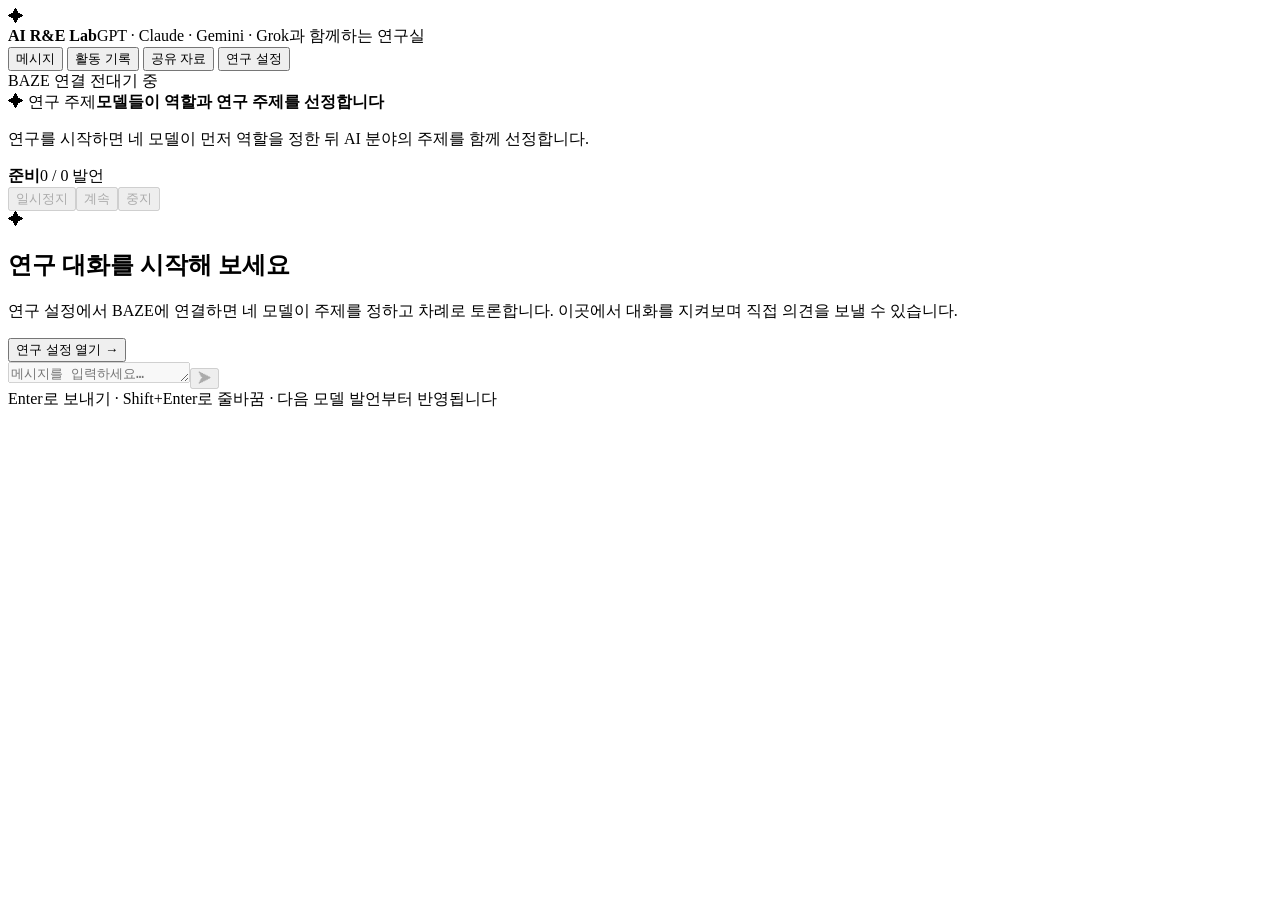
==== web/index.html @ 673c6cfc "Support four participants with one model and key each" ====
<!doctype html>
<html lang="ko">
<head>
  <meta charset="utf-8">
  <meta name="viewport" content="width=device-width, initial-scale=1">
  <title>AI R&E Lab · 공동 연구 채팅</title>
  <link rel="stylesheet" href="/style.css">
</head>
<body>
  <div class="app-shell">
    <header class="app-header">
      <div class="room-identity"><div class="room-mark">✦</div><div><strong>AI R&E Lab</strong><span>GPT · Claude · Gemini · Grok과 함께하는 연구실</span></div></div>
      <nav class="tabs" aria-label="연구실 화면">
        <button class="tab active" data-tab="chat" aria-current="page">메시지</button>
        <button class="tab" data-tab="activity">활동 기록</button>
        <button class="tab" data-tab="files">공유 자료</button>
        <button class="tab" data-tab="settings">연구 설정</button>
      </nav>
      <div class="header-status"><span id="connectionStatus" class="connection-status">BAZE 연결 전</span><span id="statusBadge" class="status-badge">대기 중</span></div>
    </header>

    <main id="chatPanel" class="chat-panel" aria-label="연구 대화">
      <div class="conversation">
        <div class="topic-strip"><span class="pin">✦ 연구 주제</span><strong id="topicTitle">모델들이 역할과 연구 주제를 선정합니다</strong><p id="questionText">연구를 시작하면 네 모델이 먼저 역할을 정한 뒤 AI 분야의 주제를 함께 선정합니다.</p></div>
        <div class="progress-strip"><div><span class="activity-dot"></span><strong id="phaseText">준비</strong><span id="turnText">0 / 0 발언</span></div><div class="quick-actions"><button id="pauseBtn" disabled>일시정지</button><button id="resumeBtn" disabled>계속</button><button id="stopBtn" disabled>중지</button></div></div>
        <section id="timeline" class="timeline" aria-live="polite"><div class="empty-state"><span>✦</span><h1>연구 대화를 시작해 보세요</h1><p>연구 설정에서 BAZE에 연결하면 네 모델이 주제를 정하고 차례로 토론합니다. 이곳에서 대화를 지켜보며 직접 의견을 보낼 수 있습니다.</p><button class="text-action" data-open="settings">연구 설정 열기 →</button></div></section>
        <div class="composer-area"><form id="messageForm" class="composer"><textarea id="messageInput" rows="1" placeholder="메시지를 입력하세요…" disabled></textarea><button id="sendBtn" type="submit" aria-label="메시지 보내기" disabled>➤</button></form><div class="composer-help">Enter로 보내기 · Shift+Enter로 줄바꿈 · 다음 모델 발언부터 반영됩니다</div></div>
      </div>
    </main>

    <main id="activityPanel" class="page-panel" hidden>
      <div class="page-content"><div class="page-intro"><span class="eyebrow">LIVE ACTIVITY</span><h1>모델 활동 기록</h1><p>호출 계정·모델·상태·실제 프롬프트와 응답을 네 사람이 함께 확인합니다.</p></div>
        <section class="card activity-note"><h2>보이는 범위</h2><p>요청이 시작되면 기다리는 상태가 표시되고, 완료 후 응답과 사용량이 기록됩니다. 모델 제공업체가 공개하지 않는 내부 사고 과정은 볼 수 없습니다.</p></section>
        <section class="card activity-card"><h2>네 모델이 정한 역할</h2><div id="roleList" class="role-list">연구 시작 후 네 모델이 역할을 협의합니다.</div></section>
        <section class="card activity-card"><h2>API 호출</h2><div id="activityList" class="activity-list">아직 호출 기록이 없습니다.</div></section>
        <section id="activityDetail" class="card activity-card activity-detail" hidden><h2 id="detailTitle">호출 내용</h2><h3>모델에 전달한 프롬프트</h3><pre id="detailPrompt"></pre><h3>받은 응답</h3><pre id="detailResponse"></pre><details><summary>원형 API 응답 보기</summary><pre id="detailRaw"></pre></details></section>
      </div>
    </main>

    <main id="filesPanel" class="page-panel" hidden>
      <div class="page-content"><div class="page-intro"><span class="eyebrow">SHARED FILES</span><h1>공유 자료</h1><p>네 사람이 올린 자료와 출처는 같은 연구 폴더에 저장됩니다.</p></div>
        <div class="card-grid"><section class="card"><div class="card-icon">▤</div><h2>프로젝트 폴더</h2><p>연구 대화, 원본 응답, 결과 초안을 호스트 컴퓨터에 보관합니다.</p><p id="projectPath" class="path">연구 시작 후 생성됩니다.</p><div class="card-actions"><button id="copyPathBtn" class="secondary" disabled>경로 복사</button><button id="downloadBtn" class="secondary" disabled>전체 ZIP 받기</button></div></section>
        <section class="card"><div class="card-icon">↑</div><h2>데이터셋 추가</h2><p>UTF-8 CSV · TSV · TXT · MD · JSON · JSONL, 최대 2MB</p><input id="datasetFile" type="file" accept=".csv,.tsv,.txt,.md,.json,.jsonl" disabled><button id="uploadBtn" class="secondary" disabled>선택한 파일 올리기</button><ul id="datasetList" class="file-list"><li>아직 추가된 자료가 없습니다.</li></ul></section>
        <section class="card"><div class="card-icon">↗</div><h2>출처 기록</h2><p>제목과 URL, 수집 방법을 남겨 연구 기록에 포함합니다.</p><input id="sourceTitle" placeholder="자료 제목" disabled><input id="sourceUrl" type="url" placeholder="https://..." disabled><textarea id="sourceNote" rows="3" placeholder="출처·수집 방법 메모" disabled></textarea><button id="sourceBtn" class="secondary" disabled>출처 추가</button></section></div>
        <p class="page-note">자료 내용과 출처는 자동 검증되지 않습니다. 모델이 만든 내용은 실제 관찰 결과와 구분해 확인하세요.</p>
      </div>
    </main>

    <main id="settingsPanel" class="page-panel" hidden>
      <div class="page-content"><div class="page-intro"><span class="eyebrow">RESEARCH SETTINGS</span><h1>연구 설정</h1><p>네 참여자 모두 같은 연구를 설정하고 시작·중지할 수 있습니다. 실제 API 호출 비용이 발생합니다.</p></div>
        <section class="card settings-card"><div class="card-icon">◇</div><h2>각자의 BAZE 키 연결</h2><p id="keyHelp">이 화면에서 입력한 키는 내 계정으로 연결됩니다. 키는 서버 메모리에만 보관되며 상대 화면에 표시되지 않습니다.</p><div class="key-row"><input id="apiKey" type="password" autocomplete="off" placeholder="내 BAZE API 키"><button id="connectBtn" class="secondary">내 키 연결</button></div><div class="account-status"><span id="userConnection">연구자 · 연결 전</span><span id="friendConnection">친구 · 연결 전</span><span id="member3Connection">참여자 3 · 연결 전</span><span id="member4Connection">참여자 4 · 연결 전</span></div><button id="disconnectBtn" class="disconnect-button" disabled>내 키 연결 해제</button></section>
        <section class="card settings-card"><div class="card-icon">✦</div><h2>네 모델이 역할과 주제 선정</h2><p>네 모델이 먼저 연구 역할을 협의합니다. 이어서 역할에 따라 주제를 토론하고 선정합니다. 각 사람의 키에 모델 하나씩 배정하세요.</p><label for="rounds">연구 토론 라운드</label><select id="rounds"><option value="1">1회 · 총 12번 호출</option><option value="2">2회 · 총 16번 호출</option><option value="3">3회 · 총 20번 호출</option></select><label class="check-row" for="stepMode"><input id="stepMode" type="checkbox"> 모델 발언마다 잠시 멈추기</label>
          <div class="model-grid"><strong>모델</strong><strong>담당 계정</strong><strong>사용할 모델 ID</strong>
            <label for="account-gpt">GPT</label><select id="account-gpt"><option value="user">연구자</option><option value="friend">친구</option><option value="member3">참여자 3</option><option value="member4">참여자 4</option></select><select id="model-gpt" disabled><option>연결 후 선택</option></select>
            <label for="account-claude">Claude</label><select id="account-claude"><option value="user">연구자</option><option value="friend">친구</option><option value="member3">참여자 3</option><option value="member4">참여자 4</option></select><select id="model-claude" disabled><option>연결 후 선택</option></select>
            <label for="account-gemini">Gemini</label><select id="account-gemini"><option value="user">연구자</option><option value="friend">친구</option><option value="member3">참여자 3</option><option value="member4">참여자 4</option></select><select id="model-gemini" disabled><option>연결 후 선택</option></select>
            <label for="account-grok">Grok</label><select id="account-grok"><option value="user">연구자</option><option value="friend">친구</option><option value="member3">참여자 3</option><option value="member4">참여자 4</option></select><select id="model-grok" disabled><option>연결 후 선택</option></select></div>
          <p id="assignmentStatus" class="assignment-status">각 사람이 한 모델을 맡아야 합니다.</p>
          <button id="startBtn" class="primary" disabled>연구 시작하기 <span>↗</span></button></section>
      </div>
    </main>
  </div>
  <div id="toast" class="toast" role="status"></div>
  <script src="/app.js" defer></script>
</body>
</html>
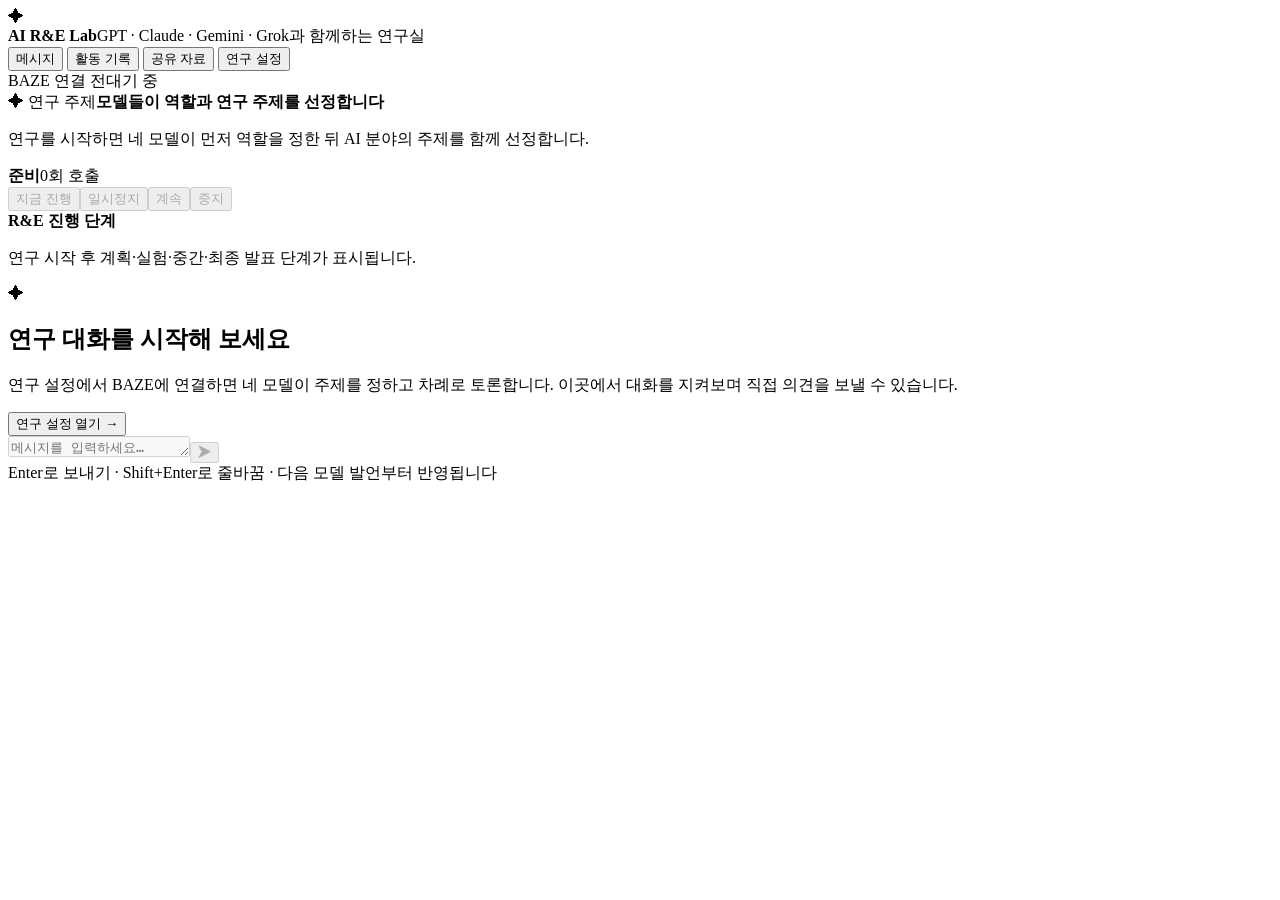
==== commit e8692ef2: "Add autonomous R&E stages, experiments, reviews, and scheduled resume" ====
--- a/web/index.html
+++ b/web/index.html
@@ -16,13 +16,14 @@
         <button class="tab" data-tab="files">공유 자료</button>
         <button class="tab" data-tab="settings">연구 설정</button>
       </nav>
-      <div class="header-status"><span id="connectionStatus" class="connection-status">BAZE 연결 전</span><span id="statusBadge" class="status-badge">대기 중</span></div>
+      <div class="header-status"><span id="connectionStatus" class="connection-status">BAZE 연결 전</span><span id="statusBadge" class="status-badge">대기 중</span><button id="logoutBtn" class="logout-button" type="button" hidden>로그아웃</button></div>
     </header>
 
     <main id="chatPanel" class="chat-panel" aria-label="연구 대화">
       <div class="conversation">
         <div class="topic-strip"><span class="pin">✦ 연구 주제</span><strong id="topicTitle">모델들이 역할과 연구 주제를 선정합니다</strong><p id="questionText">연구를 시작하면 네 모델이 먼저 역할을 정한 뒤 AI 분야의 주제를 함께 선정합니다.</p></div>
-        <div class="progress-strip"><div><span class="activity-dot"></span><strong id="phaseText">준비</strong><span id="turnText">0 / 0 발언</span></div><div class="quick-actions"><button id="pauseBtn" disabled>일시정지</button><button id="resumeBtn" disabled>계속</button><button id="stopBtn" disabled>중지</button></div></div>
+        <div class="progress-strip"><div><span class="activity-dot"></span><strong id="phaseText">준비</strong><span id="turnText">0회 호출</span></div><div class="quick-actions"><button id="stepBtn" disabled>지금 진행</button><button id="pauseBtn" disabled>일시정지</button><button id="resumeBtn" disabled>계속</button><button id="stopBtn" disabled>중지</button></div></div>
+        <section id="workflowCard" class="workflow-card"><strong>R&E 진행 단계</strong><p id="workflowStatus">연구 시작 후 계획·실험·중간·최종 발표 단계가 표시됩니다.</p><p id="budgetStatus"></p><div id="reviewBox" hidden><p id="reviewPrompt"></p><textarea id="reviewFeedback" rows="3" placeholder="승인 의견 또는 수정 요청을 입력하세요"></textarea><div class="card-actions"><button id="approveBtn" class="primary">검토 후 승인</button><button id="reviseBtn" class="secondary">수정 요청</button></div></div></section>
         <section id="timeline" class="timeline" aria-live="polite"><div class="empty-state"><span>✦</span><h1>연구 대화를 시작해 보세요</h1><p>연구 설정에서 BAZE에 연결하면 네 모델이 주제를 정하고 차례로 토론합니다. 이곳에서 대화를 지켜보며 직접 의견을 보낼 수 있습니다.</p><button class="text-action" data-open="settings">연구 설정 열기 →</button></div></section>
         <div class="composer-area"><form id="messageForm" class="composer"><textarea id="messageInput" rows="1" placeholder="메시지를 입력하세요…" disabled></textarea><button id="sendBtn" type="submit" aria-label="메시지 보내기" disabled>➤</button></form><div class="composer-help">Enter로 보내기 · Shift+Enter로 줄바꿈 · 다음 모델 발언부터 반영됩니다</div></div>
       </div>
@@ -39,24 +40,39 @@
 
     <main id="filesPanel" class="page-panel" hidden>
       <div class="page-content"><div class="page-intro"><span class="eyebrow">SHARED FILES</span><h1>공유 자료</h1><p>네 사람이 올린 자료와 출처는 같은 연구 폴더에 저장됩니다.</p></div>
-        <div class="card-grid"><section class="card"><div class="card-icon">▤</div><h2>프로젝트 폴더</h2><p>연구 대화, 원본 응답, 결과 초안을 호스트 컴퓨터에 보관합니다.</p><p id="projectPath" class="path">연구 시작 후 생성됩니다.</p><div class="card-actions"><button id="copyPathBtn" class="secondary" disabled>경로 복사</button><button id="downloadBtn" class="secondary" disabled>전체 ZIP 받기</button></div></section>
+        <div class="card-grid"><section class="card"><div class="card-icon">▤</div><h2>프로젝트 폴더</h2><p>연구 대화, 원본 응답, 데이터셋, 실험 결과, 발표 자료를 보관합니다.</p><p id="projectPath" class="path">연구 시작 후 생성됩니다.</p><div class="card-actions"><button id="copyPathBtn" class="secondary" disabled>경로 복사</button><button id="downloadBtn" class="secondary" disabled>전체 ZIP 받기</button></div></section>
         <section class="card"><div class="card-icon">↑</div><h2>데이터셋 추가</h2><p>UTF-8 CSV · TSV · TXT · MD · JSON · JSONL, 최대 2MB</p><input id="datasetFile" type="file" accept=".csv,.tsv,.txt,.md,.json,.jsonl" disabled><button id="uploadBtn" class="secondary" disabled>선택한 파일 올리기</button><ul id="datasetList" class="file-list"><li>아직 추가된 자료가 없습니다.</li></ul></section>
         <section class="card"><div class="card-icon">↗</div><h2>출처 기록</h2><p>제목과 URL, 수집 방법을 남겨 연구 기록에 포함합니다.</p><input id="sourceTitle" placeholder="자료 제목" disabled><input id="sourceUrl" type="url" placeholder="https://..." disabled><textarea id="sourceNote" rows="3" placeholder="출처·수집 방법 메모" disabled></textarea><button id="sourceBtn" class="secondary" disabled>출처 추가</button></section></div>
-        <p class="page-note">자료 내용과 출처는 자동 검증되지 않습니다. 모델이 만든 내용은 실제 관찰 결과와 구분해 확인하세요.</p>
+        <section class="card"><h2>검토할 보고서·발표 자료</h2><div id="deliverableList">아직 생성된 자료가 없습니다.</div></section>
+        <p class="page-note">AI 생성 실험 사례는 실제 관찰과 구분합니다. 출처와 결론을 사람이 확인한 뒤 각 발표 단계를 승인하세요.</p>
       </div>
     </main>
 
     <main id="settingsPanel" class="page-panel" hidden>
       <div class="page-content"><div class="page-intro"><span class="eyebrow">RESEARCH SETTINGS</span><h1>연구 설정</h1><p>네 참여자 모두 같은 연구를 설정하고 시작·중지할 수 있습니다. 실제 API 호출 비용이 발생합니다.</p></div>
-        <section class="card settings-card"><div class="card-icon">◇</div><h2>각자의 BAZE 키 연결</h2><p id="keyHelp">이 화면에서 입력한 키는 내 계정으로 연결됩니다. 키는 서버 메모리에만 보관되며 상대 화면에 표시되지 않습니다.</p><div class="key-row"><input id="apiKey" type="password" autocomplete="off" placeholder="내 BAZE API 키"><button id="connectBtn" class="secondary">내 키 연결</button></div><div class="account-status"><span id="userConnection">연구자 · 연결 전</span><span id="friendConnection">친구 · 연결 전</span><span id="member3Connection">참여자 3 · 연결 전</span><span id="member4Connection">참여자 4 · 연결 전</span></div><button id="disconnectBtn" class="disconnect-button" disabled>내 키 연결 해제</button></section>
-        <section class="card settings-card"><div class="card-icon">✦</div><h2>네 모델이 역할과 주제 선정</h2><p>네 모델이 먼저 연구 역할을 협의합니다. 이어서 역할에 따라 주제를 토론하고 선정합니다. 각 사람의 키에 모델 하나씩 배정하세요.</p><label for="rounds">연구 토론 라운드</label><select id="rounds"><option value="1">1회 · 총 12번 호출</option><option value="2">2회 · 총 16번 호출</option><option value="3">3회 · 총 20번 호출</option></select><label class="check-row" for="stepMode"><input id="stepMode" type="checkbox"> 모델 발언마다 잠시 멈추기</label>
+        <section class="card settings-card"><div class="card-icon">◇</div><h2>BAZE 키 네 칸 관리</h2><p id="keyHelp">로그인한 네 사람 누구나 네 칸의 키를 등록·교체·해제할 수 있습니다. 저장한 키 값은 화면에 다시 표시되지 않습니다.</p>
+          <div class="key-slot"><label for="apiKey-user">1415</label><input id="apiKey-user" type="password" autocomplete="off" placeholder="1415의 BAZE API 키"><button class="secondary connect-key" data-slot="user">저장</button><button class="disconnect-button disconnect-key" data-slot="user">해제</button><span id="userConnection">연결 전</span></div>
+          <div class="key-slot"><label for="apiKey-friend">1314</label><input id="apiKey-friend" type="password" autocomplete="off" placeholder="1314의 BAZE API 키"><button class="secondary connect-key" data-slot="friend">저장</button><button class="disconnect-button disconnect-key" data-slot="friend">해제</button><span id="friendConnection">연결 전</span></div>
+          <div class="key-slot"><label for="apiKey-member3">1410</label><input id="apiKey-member3" type="password" autocomplete="off" placeholder="1410의 BAZE API 키"><button class="secondary connect-key" data-slot="member3">저장</button><button class="disconnect-button disconnect-key" data-slot="member3">해제</button><span id="member3Connection">연결 전</span></div>
+          <div class="key-slot"><label for="apiKey-member4">1411</label><input id="apiKey-member4" type="password" autocomplete="off" placeholder="1411의 BAZE API 키"><button class="secondary connect-key" data-slot="member4">저장</button><button class="disconnect-button disconnect-key" data-slot="member4">해제</button><span id="member4Connection">연결 전</span></div>
+          <p id="keyStorageStatus" class="key-storage-status">저장소 상태 확인 중</p></section>
+        <section class="card settings-card"><div class="card-icon">✦</div><h2>자율 R&E 시작</h2><p>네 모델이 역할과 주제를 선정하고, 필요한 만큼 토론·실험합니다. 계획서·계획발표, 중간발표, 최종보고서·최종발표마다 네 사람이 자료를 검토하고 승인합니다. BAZE 잔액이 5,000 크레딧 미만이면 다음 한국 시간 자정 후 실제 잔액을 다시 확인합니다.</p>
           <div class="model-grid"><strong>모델</strong><strong>담당 계정</strong><strong>사용할 모델 ID</strong>
-            <label for="account-gpt">GPT</label><select id="account-gpt"><option value="user">연구자</option><option value="friend">친구</option><option value="member3">참여자 3</option><option value="member4">참여자 4</option></select><select id="model-gpt" disabled><option>연결 후 선택</option></select>
-            <label for="account-claude">Claude</label><select id="account-claude"><option value="user">연구자</option><option value="friend">친구</option><option value="member3">참여자 3</option><option value="member4">참여자 4</option></select><select id="model-claude" disabled><option>연결 후 선택</option></select>
-            <label for="account-gemini">Gemini</label><select id="account-gemini"><option value="user">연구자</option><option value="friend">친구</option><option value="member3">참여자 3</option><option value="member4">참여자 4</option></select><select id="model-gemini" disabled><option>연결 후 선택</option></select>
-            <label for="account-grok">Grok</label><select id="account-grok"><option value="user">연구자</option><option value="friend">친구</option><option value="member3">참여자 3</option><option value="member4">참여자 4</option></select><select id="model-grok" disabled><option>연결 후 선택</option></select></div>
+            <label for="account-gpt">GPT</label><select id="account-gpt"><option value="user">1415</option><option value="friend">1314</option><option value="member3">1410</option><option value="member4">1411</option></select><select id="model-gpt" disabled><option>연결 후 선택</option></select>
+            <label for="account-claude">Claude</label><select id="account-claude"><option value="user">1415</option><option value="friend">1314</option><option value="member3">1410</option><option value="member4">1411</option></select><select id="model-claude" disabled><option>연결 후 선택</option></select>
+            <label for="account-gemini">Gemini</label><select id="account-gemini"><option value="user">1415</option><option value="friend">1314</option><option value="member3">1410</option><option value="member4">1411</option></select><select id="model-gemini" disabled><option>연결 후 선택</option></select>
+            <label for="account-grok">Grok</label><select id="account-grok"><option value="user">1415</option><option value="friend">1314</option><option value="member3">1410</option><option value="member4">1411</option></select><select id="model-grok" disabled><option>연결 후 선택</option></select></div>
           <p id="assignmentStatus" class="assignment-status">각 사람이 한 모델을 맡아야 합니다.</p>
           <button id="startBtn" class="primary" disabled>연구 시작하기 <span>↗</span></button></section>
+        <section class="card settings-card"><div class="card-icon">↻</div><h2>진행 중 모델 교체</h2>
+          <p>연구를 일시정지하고 현재 응답이 끝나면 모델을 바꿀 수 있습니다. 이전 발언과 자료는 유지되고, 다음 발언부터 새 모델 ID가 적용됩니다. 교체 시점과 이유는 연구 기록에 남습니다.</p>
+          <label for="swapProvider">바꿀 모델 계열</label><select id="swapProvider"><option value="gpt">GPT</option><option value="claude">Claude</option><option value="gemini" selected>Gemini</option><option value="grok">Grok</option></select>
+          <p id="swapCurrent">현재 모델: 연구 시작 후 표시</p>
+          <label for="swapModel">새 BAZE 모델 ID</label><input id="swapModel" type="text" autocomplete="off" placeholder="예: BAZE에서 확인한 정확한 Gemini 모델 ID">
+          <label for="swapReason">교체 이유</label><input id="swapReason" type="text" maxlength="500" placeholder="예: 새 모델의 성능을 비교하기 위해">
+          <button id="swapBtn" class="secondary" disabled>모델 교체 기록하고 적용</button>
+          <p id="swapStatus">연구를 일시정지한 뒤 교체할 수 있습니다.</p>
+          <div id="swapHistory"></div></section>
       </div>
     </main>
   </div>
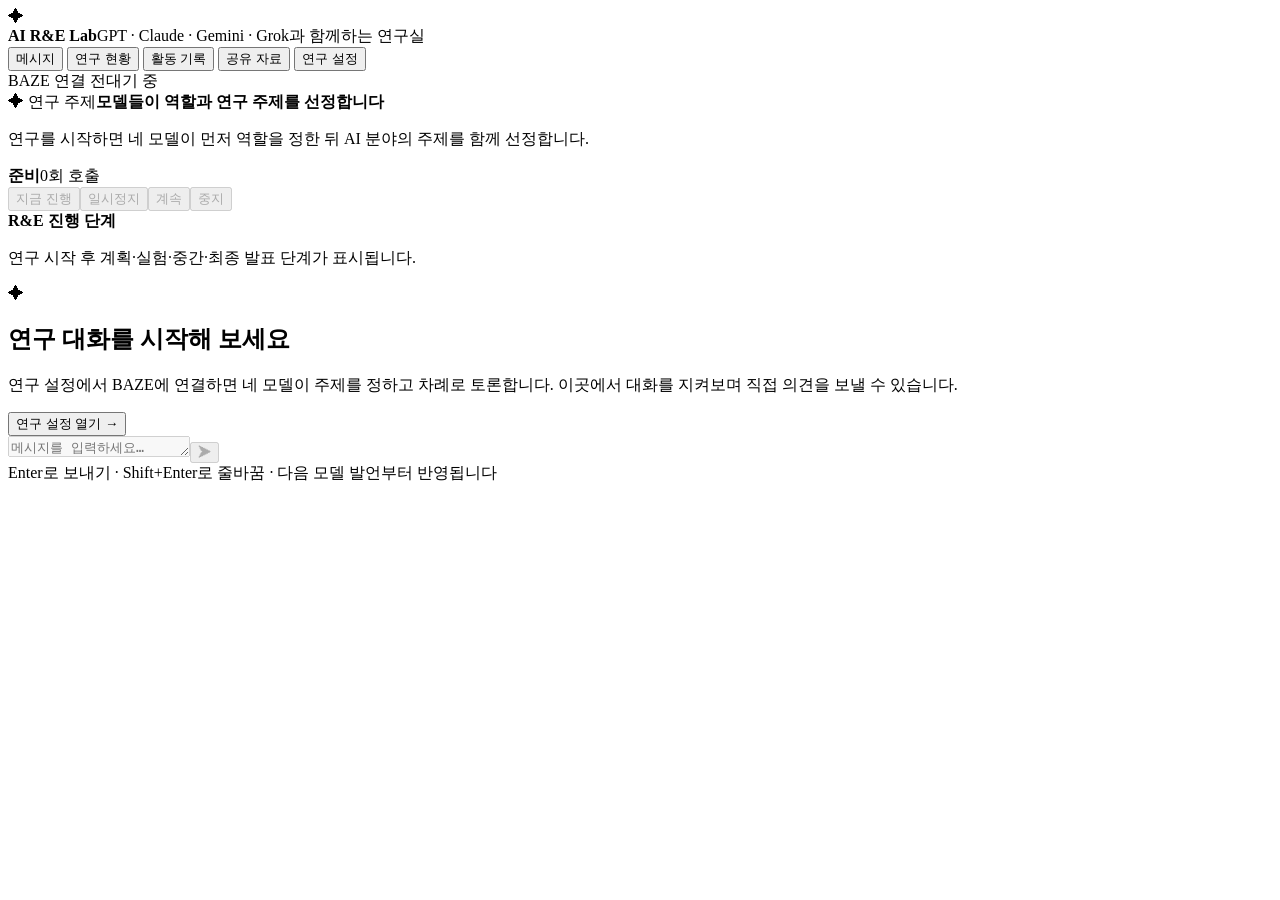
==== commit 3c51b72f: "Show cumulative research overview and use credits until depleted" ====
--- a/web/index.html
+++ b/web/index.html
@@ -12,6 +12,7 @@
       <div class="room-identity"><div class="room-mark">✦</div><div><strong>AI R&E Lab</strong><span>GPT · Claude · Gemini · Grok과 함께하는 연구실</span></div></div>
       <nav class="tabs" aria-label="연구실 화면">
         <button class="tab active" data-tab="chat" aria-current="page">메시지</button>
+        <button class="tab" data-tab="overview">연구 현황</button>
         <button class="tab" data-tab="activity">활동 기록</button>
         <button class="tab" data-tab="files">공유 자료</button>
         <button class="tab" data-tab="settings">연구 설정</button>
@@ -26,6 +27,18 @@
         <section id="workflowCard" class="workflow-card"><strong>R&E 진행 단계</strong><p id="workflowStatus">연구 시작 후 계획·실험·중간·최종 발표 단계가 표시됩니다.</p><p id="budgetStatus"></p><div id="reviewBox" hidden><p id="reviewPrompt"></p><textarea id="reviewFeedback" rows="3" placeholder="승인 의견 또는 수정 요청을 입력하세요"></textarea><div class="card-actions"><button id="approveBtn" class="primary">검토 후 승인</button><button id="reviseBtn" class="secondary">수정 요청</button></div></div></section>
         <section id="timeline" class="timeline" aria-live="polite"><div class="empty-state"><span>✦</span><h1>연구 대화를 시작해 보세요</h1><p>연구 설정에서 BAZE에 연결하면 네 모델이 주제를 정하고 차례로 토론합니다. 이곳에서 대화를 지켜보며 직접 의견을 보낼 수 있습니다.</p><button class="text-action" data-open="settings">연구 설정 열기 →</button></div></section>
         <div class="composer-area"><form id="messageForm" class="composer"><textarea id="messageInput" rows="1" placeholder="메시지를 입력하세요…" disabled></textarea><button id="sendBtn" type="submit" aria-label="메시지 보내기" disabled>➤</button></form><div class="composer-help">Enter로 보내기 · Shift+Enter로 줄바꿈 · 다음 모델 발언부터 반영됩니다</div></div>
+      </div>
+    </main>
+
+    <main id="overviewPanel" class="page-panel" hidden>
+      <div class="page-content overview-content">
+        <div class="page-intro"><span class="eyebrow">RESEARCH OVERVIEW</span><h1>연구 현황</h1><p>저장된 전체 대화에서 단계별 핵심 발언을 발췌하고, 현재 작업과 담당 역할을 함께 보여 줍니다.</p></div>
+        <section class="card overview-hero"><div class="overview-heading"><div><span class="eyebrow">지금까지의 대화</span><h2>누적 요약</h2></div><button id="overviewRefreshBtn" class="secondary" type="button">새로고침</button></div><p id="overviewSummary">연구 기록을 읽는 중입니다.</p><div id="overviewStats" class="overview-stats"></div><p id="overviewCoverage" class="overview-note"></p></section>
+        <section class="card overview-current"><span class="eyebrow">NOW</span><h2>현재 하고 있는 일</h2><strong id="overviewStage">연구 상태 확인 중</strong><p id="overviewTask"></p><p id="overviewReason"></p></section>
+        <section class="card overview-roles"><span class="eyebrow">TEAM</span><h2>네 AI의 역할과 담당 작업</h2><div id="overviewRoles" class="overview-role-grid"></div></section>
+        <section class="card overview-discussion"><span class="eyebrow">CONVERSATION</span><h2>단계별 대화 요약</h2><p class="overview-note">모델의 실제 발언에서 핵심 문장을 발췌합니다. 표시된 문장은 새로 생성한 결론이 아닙니다.</p><div id="overviewSections"></div></section>
+        <div class="overview-bottom"><section class="card"><h2>주요 진행 기록</h2><div id="overviewMilestones"></div></section><section class="card"><h2>참여자 의견·검토</h2><div id="overviewHuman"></div></section></div>
+        <p class="page-note">원문과 원형 API 응답은 활동 기록에서, 전체 대화·자료는 공유 자료의 ZIP에서 확인할 수 있습니다.</p>
       </div>
     </main>
 
@@ -56,7 +69,7 @@
           <div class="key-slot"><label for="apiKey-member3">1410</label><input id="apiKey-member3" type="password" autocomplete="off" placeholder="1410의 BAZE API 키"><button class="secondary connect-key" data-slot="member3">저장</button><button class="disconnect-button disconnect-key" data-slot="member3">해제</button><span id="member3Connection">연결 전</span></div>
           <div class="key-slot"><label for="apiKey-member4">1411</label><input id="apiKey-member4" type="password" autocomplete="off" placeholder="1411의 BAZE API 키"><button class="secondary connect-key" data-slot="member4">저장</button><button class="disconnect-button disconnect-key" data-slot="member4">해제</button><span id="member4Connection">연결 전</span></div>
           <p id="keyStorageStatus" class="key-storage-status">저장소 상태 확인 중</p></section>
-        <section class="card settings-card"><div class="card-icon">✦</div><h2>자율 R&E 시작</h2><p>네 모델이 역할과 주제를 선정하고, 필요한 만큼 토론·실험합니다. 계획서·계획발표, 중간발표, 최종보고서·최종발표마다 네 사람이 자료를 검토하고 승인합니다. BAZE 잔액이 5,000 크레딧 미만이면 다음 한국 시간 자정 후 실제 잔액을 다시 확인합니다.</p>
+        <section class="card settings-card"><div class="card-icon">✦</div><h2>자율 R&E 시작</h2><p>네 모델이 역할과 주제를 선정하고, 필요한 만큼 토론·실험합니다. 계획서·계획발표, 중간발표, 최종보고서·최종발표마다 네 사람이 자료를 검토하고 승인합니다. 담당 계정의 전체 BAZE 크레딧이 0이 되면 다음 한국 시간 자정 후 실제 잔액을 다시 확인합니다.</p>
           <div class="model-grid"><strong>모델</strong><strong>담당 계정</strong><strong>사용할 모델 ID</strong>
             <label for="account-gpt">GPT</label><select id="account-gpt"><option value="user">1415</option><option value="friend">1314</option><option value="member3">1410</option><option value="member4">1411</option></select><select id="model-gpt" disabled><option>연결 후 선택</option></select>
             <label for="account-claude">Claude</label><select id="account-claude"><option value="user">1415</option><option value="friend">1314</option><option value="member3">1410</option><option value="member4">1411</option></select><select id="model-claude" disabled><option>연결 후 선택</option></select>
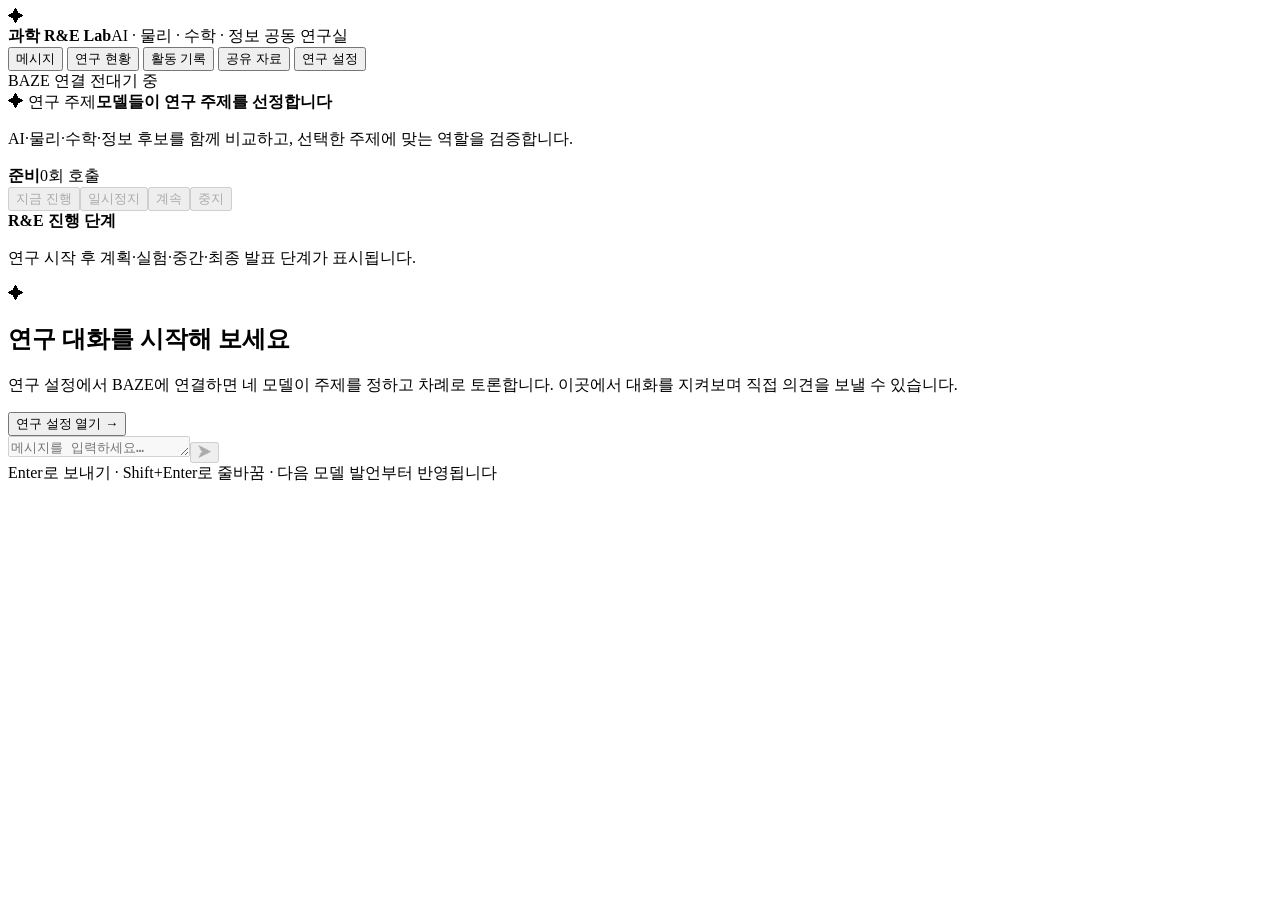
==== commit 65c171fa: "Restart science R&E with independent topic voting and evidence-based roles" ====
--- a/web/index.html
+++ b/web/index.html
@@ -3,13 +3,13 @@
 <head>
   <meta charset="utf-8">
   <meta name="viewport" content="width=device-width, initial-scale=1">
-  <title>AI R&E Lab · 공동 연구 채팅</title>
+  <title>과학 R&E Lab · 공동 연구 채팅</title>
   <link rel="stylesheet" href="/style.css">
 </head>
 <body>
   <div class="app-shell">
     <header class="app-header">
-      <div class="room-identity"><div class="room-mark">✦</div><div><strong>AI R&E Lab</strong><span>GPT · Claude · Gemini · Grok과 함께하는 연구실</span></div></div>
+      <div class="room-identity"><div class="room-mark">✦</div><div><strong>과학 R&E Lab</strong><span>AI · 물리 · 수학 · 정보 공동 연구실</span></div></div>
       <nav class="tabs" aria-label="연구실 화면">
         <button class="tab active" data-tab="chat" aria-current="page">메시지</button>
         <button class="tab" data-tab="overview">연구 현황</button>
@@ -22,7 +22,7 @@
 
     <main id="chatPanel" class="chat-panel" aria-label="연구 대화">
       <div class="conversation">
-        <div class="topic-strip"><span class="pin">✦ 연구 주제</span><strong id="topicTitle">모델들이 역할과 연구 주제를 선정합니다</strong><p id="questionText">연구를 시작하면 네 모델이 먼저 역할을 정한 뒤 AI 분야의 주제를 함께 선정합니다.</p></div>
+        <div class="topic-strip"><span class="pin">✦ 연구 주제</span><strong id="topicTitle">모델들이 연구 주제를 선정합니다</strong><p id="questionText">AI·물리·수학·정보 후보를 함께 비교하고, 선택한 주제에 맞는 역할을 검증합니다.</p></div>
         <div class="progress-strip"><div><span class="activity-dot"></span><strong id="phaseText">준비</strong><span id="turnText">0회 호출</span></div><div class="quick-actions"><button id="stepBtn" disabled>지금 진행</button><button id="pauseBtn" disabled>일시정지</button><button id="resumeBtn" disabled>계속</button><button id="stopBtn" disabled>중지</button></div></div>
         <section id="workflowCard" class="workflow-card"><strong>R&E 진행 단계</strong><p id="workflowStatus">연구 시작 후 계획·실험·중간·최종 발표 단계가 표시됩니다.</p><p id="budgetStatus"></p><div id="reviewBox" hidden><p id="reviewPrompt"></p><textarea id="reviewFeedback" rows="3" placeholder="승인 의견 또는 수정 요청을 입력하세요"></textarea><div class="card-actions"><button id="approveBtn" class="primary">검토 후 승인</button><button id="reviseBtn" class="secondary">수정 요청</button></div></div></section>
         <section id="timeline" class="timeline" aria-live="polite"><div class="empty-state"><span>✦</span><h1>연구 대화를 시작해 보세요</h1><p>연구 설정에서 BAZE에 연결하면 네 모델이 주제를 정하고 차례로 토론합니다. 이곳에서 대화를 지켜보며 직접 의견을 보낼 수 있습니다.</p><button class="text-action" data-open="settings">연구 설정 열기 →</button></div></section>
@@ -69,14 +69,15 @@
           <div class="key-slot"><label for="apiKey-member3">1410</label><input id="apiKey-member3" type="password" autocomplete="off" placeholder="1410의 BAZE API 키"><button class="secondary connect-key" data-slot="member3">저장</button><button class="disconnect-button disconnect-key" data-slot="member3">해제</button><span id="member3Connection">연결 전</span></div>
           <div class="key-slot"><label for="apiKey-member4">1411</label><input id="apiKey-member4" type="password" autocomplete="off" placeholder="1411의 BAZE API 키"><button class="secondary connect-key" data-slot="member4">저장</button><button class="disconnect-button disconnect-key" data-slot="member4">해제</button><span id="member4Connection">연결 전</span></div>
           <p id="keyStorageStatus" class="key-storage-status">저장소 상태 확인 중</p></section>
-        <section class="card settings-card"><div class="card-icon">✦</div><h2>자율 R&E 시작</h2><p>네 모델이 역할과 주제를 선정하고, 필요한 만큼 토론·실험합니다. 계획서·계획발표, 중간발표, 최종보고서·최종발표마다 네 사람이 자료를 검토하고 승인합니다. 담당 계정의 전체 BAZE 크레딧이 0이 되면 다음 한국 시간 자정 후 실제 잔액을 다시 확인합니다.</p>
+        <section class="card settings-card"><div class="card-icon">✦</div><h2>자율 R&E 시작</h2><p>네 모델이 AI·물리·수학·정보에서 각자 후보를 제안하고 비판·투표합니다. 선정된 주제에 대해 같은 작업을 수행하고 서로 평가해 역할을 나눕니다. 이후 계획서·발표, 실험 또는 수식 시뮬레이션, 중간·최종발표를 진행합니다. 자료 검토는 네 사람이 할 수 있으며, 크레딧이 0이면 다음 자정 후 확인합니다.</p>
           <div class="model-grid"><strong>모델</strong><strong>담당 계정</strong><strong>사용할 모델 ID</strong>
             <label for="account-gpt">GPT</label><select id="account-gpt"><option value="user">1415</option><option value="friend">1314</option><option value="member3">1410</option><option value="member4">1411</option></select><select id="model-gpt" disabled><option>연결 후 선택</option></select>
             <label for="account-claude">Claude</label><select id="account-claude"><option value="user">1415</option><option value="friend">1314</option><option value="member3">1410</option><option value="member4">1411</option></select><select id="model-claude" disabled><option>연결 후 선택</option></select>
             <label for="account-gemini">Gemini</label><select id="account-gemini"><option value="user">1415</option><option value="friend">1314</option><option value="member3">1410</option><option value="member4">1411</option></select><select id="model-gemini" disabled><option>연결 후 선택</option></select>
             <label for="account-grok">Grok</label><select id="account-grok"><option value="user">1415</option><option value="friend">1314</option><option value="member3">1410</option><option value="member4">1411</option></select><select id="model-grok" disabled><option>연결 후 선택</option></select></div>
           <p id="assignmentStatus" class="assignment-status">각 사람이 한 모델을 맡아야 합니다.</p>
-          <button id="startBtn" class="primary" disabled>연구 시작하기 <span>↗</span></button></section>
+          <button id="startBtn" class="primary" disabled>연구 시작하기 <span>↗</span></button>
+          <button id="restartBtn" class="secondary" type="button">이전 기록 보존하고 새 연구 시작</button></section>
         <section class="card settings-card"><div class="card-icon">↻</div><h2>진행 중 모델 교체</h2>
           <p>연구를 일시정지하고 현재 응답이 끝나면 모델을 바꿀 수 있습니다. 이전 발언과 자료는 유지되고, 다음 발언부터 새 모델 ID가 적용됩니다. 교체 시점과 이유는 연구 기록에 남습니다.</p>
           <label for="swapProvider">바꿀 모델 계열</label><select id="swapProvider"><option value="gpt">GPT</option><option value="claude">Claude</option><option value="gemini" selected>Gemini</option><option value="grok">Grok</option></select>
